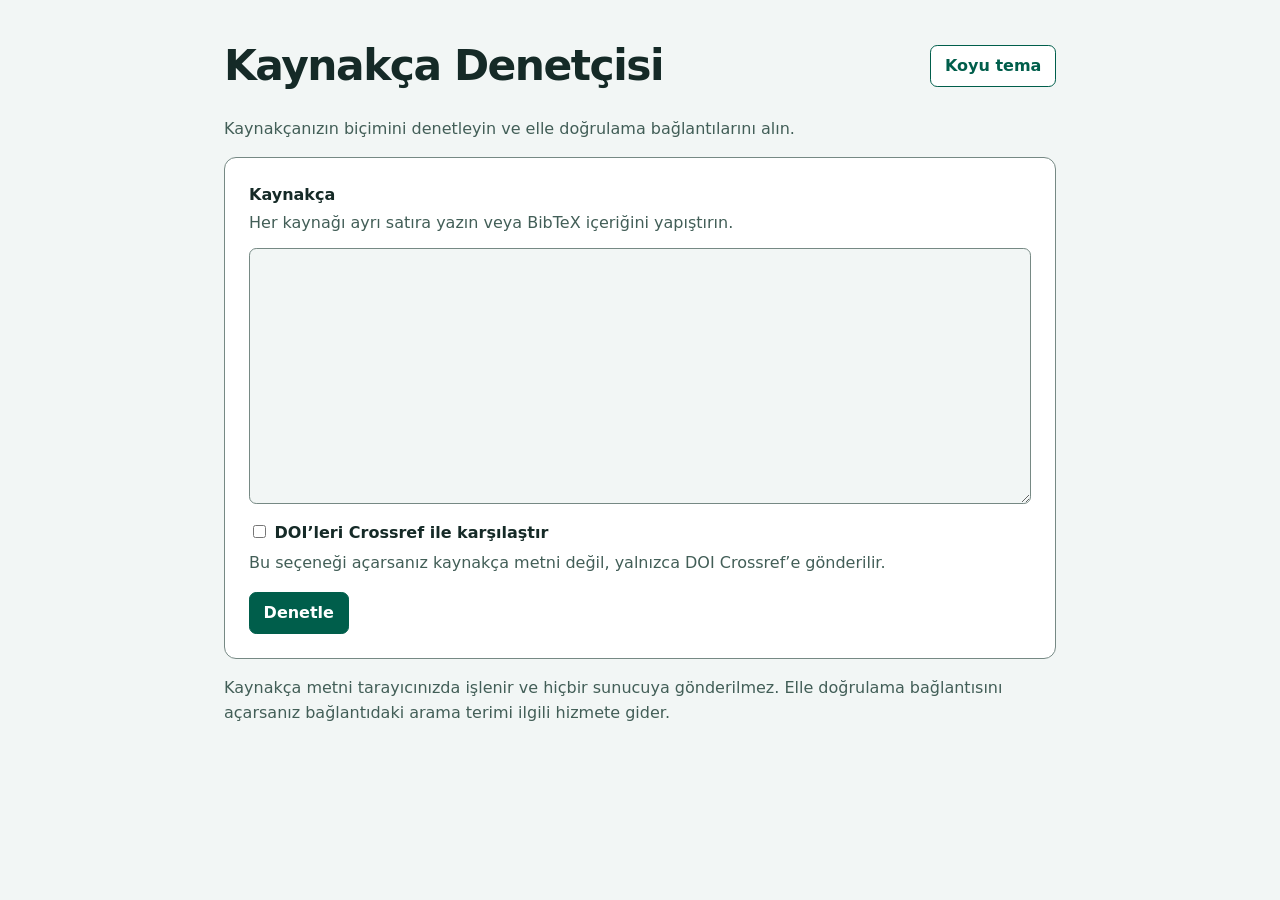
==== docs/index.html @ 36def682 "feat: Pyodide ile tarayıcıda çalışan GitHub Pages sürümü ve isteğe bağlı Crossref Co-Authored-By: Cl" ====
<!doctype html>
<html lang="tr">
<head>
  <meta charset="utf-8">
  <meta name="viewport" content="width=device-width, initial-scale=1">
  <title>Kaynakça Denetçisi</title>
  <link rel="stylesheet" href="./style.css">
  <meta name="referrer" content="no-referrer">
  <link rel="stylesheet" href="./pages.css">
  <script src="./crossref.js" defer></script>
  <script src="./pages.js" defer></script>
  <script src="./app.js" defer></script>
</head>
<body>
  <main>
    <header>
      <h1>Kaynakça Denetçisi</h1>
      <button id="theme" type="button" aria-pressed="false">Koyu tema</button>
    </header>
    <p>Kaynakçanızın biçimini denetleyin ve elle doğrulama bağlantılarını alın.</p>
    <form id="audit" data-browser>
      <label for="input">Kaynakça</label>
      <p id="help">Her kaynağı ayrı satıra yazın veya BibTeX içeriğini yapıştırın.</p>
      <textarea id="input" rows="9" aria-describedby="help" required></textarea>
      <label class="crossref-option">
        <input id="crossref" type="checkbox" aria-describedby="crossref-help">
        DOI’leri Crossref ile karşılaştır
      </label>
      <p id="crossref-help">Bu seçeneği açarsanız kaynakça metni değil, yalnızca DOI Crossref’e gönderilir.</p>
      <button type="submit">Denetle</button>
    </form>
    <p id="privacy">Kaynakça metni tarayıcınızda işlenir ve hiçbir sunucuya gönderilmez. Elle doğrulama bağlantısını açarsanız bağlantıdaki arama terimi ilgili hizmete gider.</p>
    <noscript>Denetim için tarayıcınızda JavaScript’i etkinleştirin.</noscript>
    <p id="status" role="status"></p>
    <div id="report-actions" hidden>
      <button id="markdown" type="button">Markdown olarak indir</button>
      <button id="print" type="button">Yazdır</button>
    </div>
    <section id="report" aria-label="Denetim raporu"></section>
  </main>
</body>
</html>
---- docs/style.css ----
:root {
  color-scheme: light dark;
  --background: #f2f6f5;
  --panel: #fff;
  --text: #152a27;
  --muted: #425e57;
  --line: #768984;
  --accent: #005e4b;
  --button-text: #fff;
}
:root[data-theme="dark"] {
  color-scheme: dark;
  --background: #101d1a;
  --panel: #192b26;
  --text: #eef8f4;
  --muted: #b4cdc5;
  --line: #718b82;
  --accent: #87dfc4;
  --button-text: #11251f;
}
:root[data-theme="light"] { color-scheme: light; }
* { box-sizing: border-box; }
body {
  background: var(--background);
  color: var(--text);
  font: 1rem/1.6 system-ui, sans-serif;
  margin: 0;
}
main { width: min(100% - 2rem, 52rem); margin: 2rem auto 4rem; }
header { display: flex; gap: 1rem; align-items: center; justify-content: space-between; flex-wrap: wrap; }
h1 { font-size: clamp(1.65rem, 6vw, 2.65rem); letter-spacing: -.035em; margin: 0; }
h2, h3 { line-height: 1.3; }
p { color: var(--muted); }
form, article {
  background: var(--panel);
  border: 1px solid var(--line);
  border-radius: .75rem;
  padding: clamp(1rem, 3vw, 1.5rem);
  margin: 1rem 0;
}
label { font-weight: 650; }
#help { margin: .15rem 0 .75rem; }
textarea {
  display: block;
  width: 100%;
  resize: vertical;
  border: 1px solid var(--line);
  border-radius: .45rem;
  padding: .75rem;
  background: var(--background);
  color: var(--text);
  font: inherit;
  margin-bottom: 1rem;
}
button {
  font: inherit;
  font-weight: 650;
  border: 1px solid var(--accent);
  border-radius: .45rem;
  color: var(--button-text);
  background: var(--accent);
  padding: .45rem .85rem;
  cursor: pointer;
}
button:disabled { opacity: .65; cursor: wait; }
#theme { background: var(--panel); color: var(--accent); }
:focus-visible { outline: 2px solid var(--accent); outline-offset: 3px; }
a { color: var(--accent); overflow-wrap: anywhere; }
article { overflow-wrap: anywhere; }
article h3 { margin-top: 0; }
ul { padding-inline-start: 1.6rem; }
li + li { margin-top: .35rem; }
.checklist { list-style: none; padding-inline-start: 0; }
.checklist input { margin-inline-end: .55rem; }
---- docs/pages.css ----
.crossref-option { display: block; }
#crossref-help { margin: .25rem 0 1rem; }
#report-actions:not([hidden]) { display: flex; flex-wrap: wrap; gap: .5rem; }
#status { overflow-wrap: anywhere; }

@media print {
  :root[data-theme] {
    color-scheme: light;
    --background: #fff;
    --panel: #fff;
    --text: #000;
    --muted: #000;
    --line: #777;
    --accent: #000;
  }
  main { width: auto; margin: 0; }
  main > :not(#report) { display: none; }
  article { padding: .5rem 0; border: 0; border-top: 1px solid var(--line); border-radius: 0; }
  h2, h3, h4 { break-after: avoid; }
}
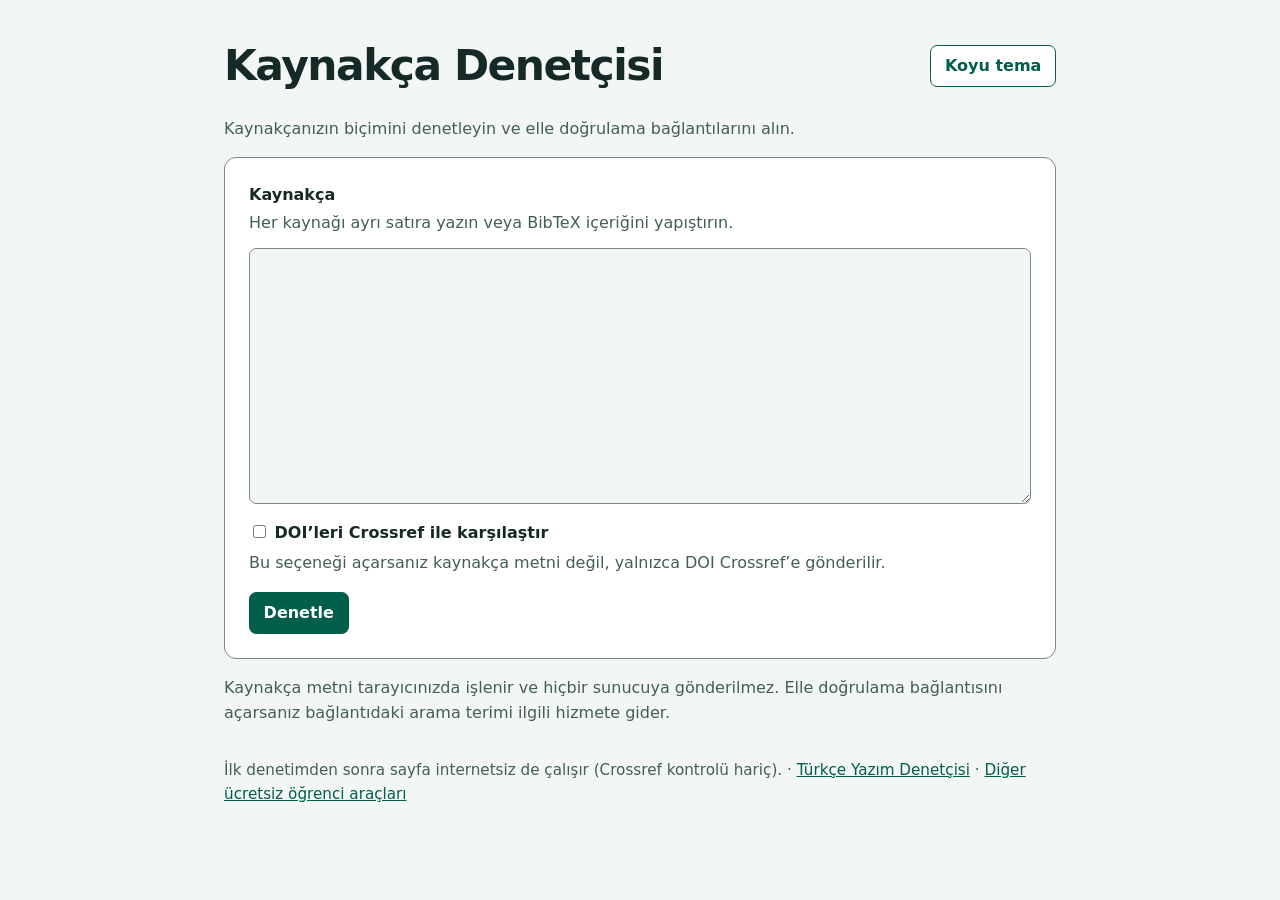
==== commit bb7b4d39: "feat: çevrimdışı kullanım (service worker, Pyodide önbelleği) ve araçlar bağlantıları Co-Authored-By" ====
--- a/docs/index.html
+++ b/docs/index.html
@@ -37,6 +37,9 @@
       <button id="print" type="button">Yazdır</button>
     </div>
     <section id="report" aria-label="Denetim raporu"></section>
+    <footer class="site-footer">
+      <p>İlk denetimden sonra sayfa internetsiz de çalışır (Crossref kontrolü hariç). · <a href="https://oguzhankaygin.github.io/turkce-yazim-denetcisi/">Türkçe Yazım Denetçisi</a> · <a href="https://oguzhankaygin.github.io/ogrenci-proje-baslangic/#araclar">Diğer ücretsiz öğrenci araçları</a></p>
+    </footer>
   </main>
 </body>
 </html>
--- a/docs/pages.css
+++ b/docs/pages.css
@@ -18,3 +18,8 @@
   article { padding: .5rem 0; border: 0; border-top: 1px solid var(--line); border-radius: 0; }
   h2, h3, h4 { break-after: avoid; }
 }
+
+.site-footer {
+  margin-top: 2rem;
+  font-size: .95rem;
+}
